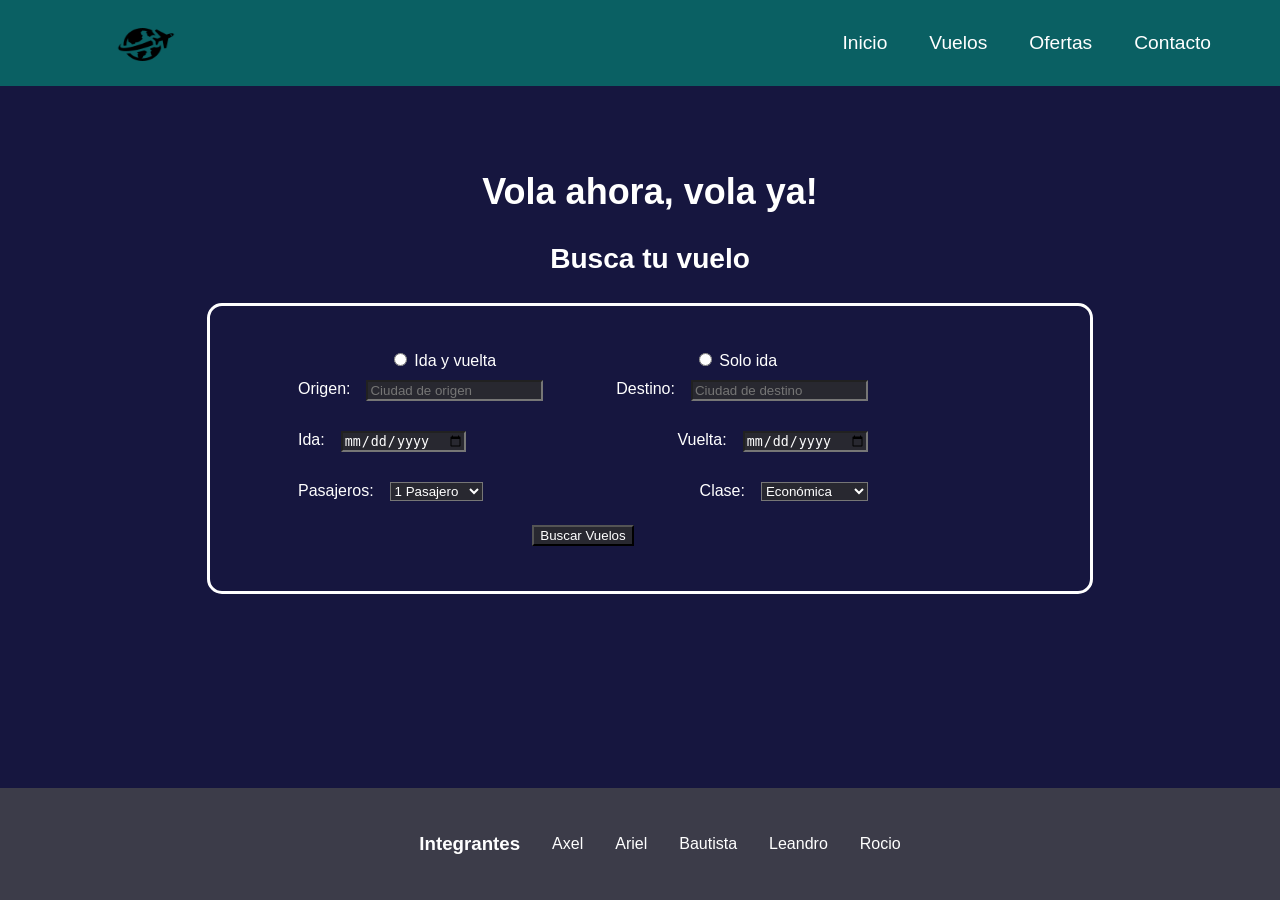
==== index.html @ 8f3ea354 "agregando navegacion al buscar vuelo" ====
<!DOCTYPE html>
<html lang="es">
<head>
    <meta charset="UTF-8">
    <meta name="viewport" content="width=device-width, initial-scale=1.0">
    <link rel="stylesheet" href="Styles/headerYFooter.css">
    <link rel="stylesheet" href="Styles/index.css">
    <title>PasajesAereos - Inicio</title>
</head>
<body>
    
    <header>
        <nav class="nav_header">
            <img class="img_header" src="Imagenes/fondo-transparente.png" alt="PasajesAereos Logo" width="100">
            <ul class="ul_header">
                <li class="li_header"><a href="./index.html">Inicio</a></li>
                <li class="li_header"><a href="./pages/vuelos.html">Vuelos</a></li>
                <li class="li_header"><a href="ofertas.html">Ofertas</a></li>
                <li class="li_header"><a href="./pages/contacto.html">Contacto</a></li>
            </ul>
        </nav>
    </header>
    <main>
        <section>
            <div class="titulo-principal">
                <h2>Vola ahora, vola ya!</h2>
                <h3>Busca tu vuelo</h3>
            </div>
            <div class="busqueda-vuelos">
                <form class="main-form" action="./pages/vuelos.html" method="post">
                    <div class="items-formulario">
                        <label><input type="radio" name="tipo" value="ida-vuelta"> Ida y vuelta</label>
                        <label><input type="radio" name="tipo" value="solo-ida"> Solo ida</label>
                    </div>
                    <div class="fila-formulario">
                        <div class="items-formulario">
                            <label for="origen">Origen:  </label>
                            <input type="text" id="origen" name="origen" placeholder="Ciudad de origen" required>
                        </div>
                        <div class="items-formulario">
                            <label for="destino">Destino:  </label>
                            <input type="text" id="destino" name="destino" placeholder="Ciudad de destino" required>
                        </div>
                    </div>

                    <div class="fila-formulario">
                            <div class="items-formulario">
                                <label for="fecha-ida">Ida:  </label>
                                <input type="date" id="fecha-ida" name="fecha-ida" required>
                            </div>
                            <div class="items-formulario">
                                <label for="fecha-vuelta">Vuelta:  </label>
                                <input type="date" id="fecha-vuelta" name="fecha-vuelta">
                            </div>
                    </div>

                    <div class="fila-formulario">
                        <div class="items-formulario">
                            <label for="pasajeros">Pasajeros:  </label>
                            <select id="pasajeros" name="pasajeros">
                                <option value="1">1 Pasajero</option>
                                <option value="2">2 Pasajeros</option>
                                <option value="3">3 Pasajeros</option>
                            </select>
                        </div>
                        <div class="items-formulario">
                            <label for="clase">Clase:  </label>
                            <select id="clase" name="clase">
                                <option value="economica">Económica</option>
                                <option value="ejecutiva">Ejecutiva</option>
                                <option value="primera">Primera Clase</option>
                            </select>
                        </div>
                    </div>
                        <div class="items-formulario">  
                            <button type="submit" class="btn-search">Buscar Vuelos</button>
                        </div>
                </form>
            </div>
        </section>
    </main>
    <footer>
        <ul class="ul_footer">
            <h3>Integrantes</h3>
            <li>Axel</li>
            <li>Ariel</li>
            <li>Bautista</li>
            <li>Leandro</li>
            <li>Rocio</li>
        </ul>
    </footer>
</body>
</html>
---- Styles/headerYFooter.css ----
*{
    color: white;
}
/* main */
body{
    margin: 0;
    margin-left: 20px;
    margin-top: 7.8rem;
    font-family: Arial, Helvetica, sans-serif;
    background-color: rgb(22, 22, 63);
}

header{
    position: fixed;
    top: 0;
    left: 0;
    width: 100%;
    background-color: rgb(10, 96, 99);
    text-align: center;
    padding: 1rem;
}

.nav_header{
    display: flex;
    align-items: center;
    justify-content: space-between;
}

.img_header{
    margin-left: 5rem;
    height: 3rem;
}

.ul_header{
    list-style: none;
    display: flex;
    gap: 2rem;
    margin-right: 5rem;
}

.li_header a{
    text-decoration: none;
    color: white;
    font-size: 1.2rem; 
    padding: 10px 5px;
    border-radius: 5px;
}
.li_header a:hover{
    background-color: rgb(72, 122, 122);
}

footer{
    position: fixed;
    bottom: 0;
    left: 0;
    width: 100%;
    text-align: center;
    background-color: rgb(60, 60, 73);
}

.ul_footer{
    display: flex;
    align-items: center;
    gap: 2rem;
    list-style: none;
    margin: 0;
    color: white;
    height: 7rem;
    justify-content: center;
}

p{
    margin-right: 2rem;
    font-size: 1rem;
}
---- Styles/index.css ----
button, option, input, select{
  background-color: rgb(40, 40, 48);
}


.fila-formulario{
    display: flex;
    justify-content: space-between;
    gap: 20px;
    margin-bottom: 20px;
}

.titulo-principal{
    font-size: 1.5rem;
    padding-top: 1rem;
    color: white;
    text-align: center;
}

.busqueda-vuelos{
    display: flex;
    gap: 1.5rem;
    padding: 40px;
    border-radius: 15px;
    margin: 20px auto;
    justify-content: space-between;
    max-width: 800px;
    border: 0.2rem solid white;
}

.items-formulario{
    color:white;
    display: flex;
    margin: 0.3rem;
    margin-left: 3rem;
    justify-content: space-around;
    gap: 1rem;         
}

.formulario{
  padding: 3rem;
  border: 0.2rem solid white;
  margin-left: 3rem;
  margin-right: 3rem;
  margin-top: 1rem;
  border-radius: 15px;
}

.linea-formulario{
  display: flex;
  align-items: center;
  margin-bottom: 1.5rem;
  width: 100%;
}

.linea-formulario label{
  width: 5rem;
  margin-right: 0.625rem;
  color: white;
}

.linea-formulario input:not(#mensaje){
  width: 15.625rem;
  padding: 0.4rem;
}

#mensaje{
  width: 25rem;
  height: 5rem;
  padding: 0.4rem;
}
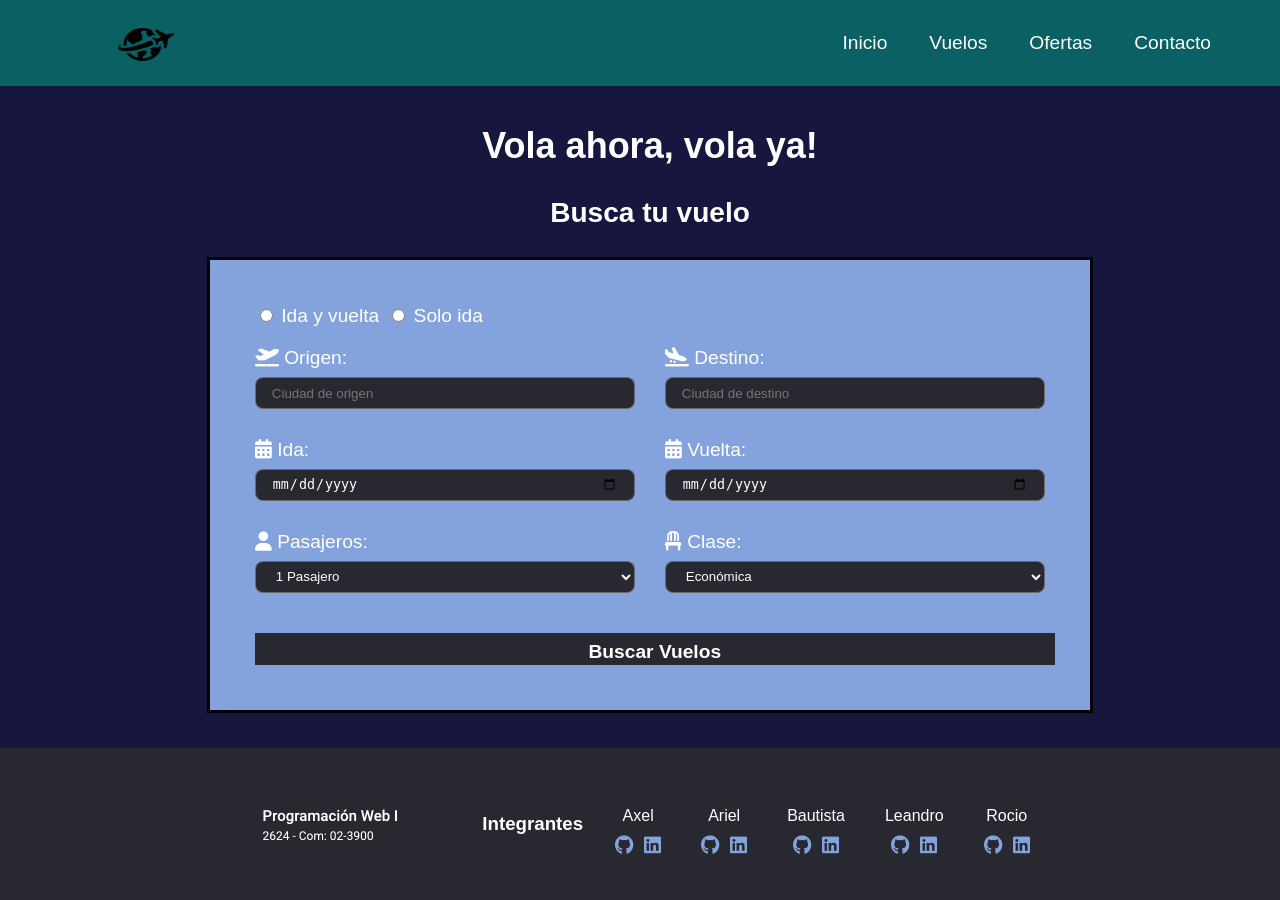
==== commit 1a7a2073: "Ajuste de diseño en formulario de contacto, buscador y footer con iconos" ====
--- a/index.html
+++ b/index.html
@@ -3,6 +3,7 @@
 <head>
     <meta charset="UTF-8">
     <meta name="viewport" content="width=device-width, initial-scale=1.0">
+    <link rel="stylesheet" href="https://cdnjs.cloudflare.com/ajax/libs/font-awesome/6.0.0/css/all.min.css">
     <link rel="stylesheet" href="Styles/headerYFooter.css">
     <link rel="stylesheet" href="Styles/index.css">
     <title>PasajesAereos - Inicio</title>
@@ -28,35 +29,35 @@
             </div>
             <div class="busqueda-vuelos">
                 <form class="main-form" action="./pages/vuelos.html" method="post">
-                    <div class="items-formulario">
+                    <div class="items-formulario" style="flex-direction: row; margin-bottom: 1rem;">
                         <label><input type="radio" name="tipo" value="ida-vuelta"> Ida y vuelta</label>
                         <label><input type="radio" name="tipo" value="solo-ida"> Solo ida</label>
                     </div>
                     <div class="fila-formulario">
                         <div class="items-formulario">
-                            <label for="origen">Origen:  </label>
+                            <label for="origen"><i class="fa-solid fa-plane-departure"></i>  Origen:  </label>
                             <input type="text" id="origen" name="origen" placeholder="Ciudad de origen" required>
                         </div>
                         <div class="items-formulario">
-                            <label for="destino">Destino:  </label>
+                            <label for="destino"><i class="fa-solid fa-plane-arrival"></i>    Destino:  </label>
                             <input type="text" id="destino" name="destino" placeholder="Ciudad de destino" required>
                         </div>
                     </div>
 
                     <div class="fila-formulario">
                             <div class="items-formulario">
-                                <label for="fecha-ida">Ida:  </label>
+                                <label for="fecha-ida"><i class="fa-solid fa-calendar-days"></i>  Ida:  </label>
                                 <input type="date" id="fecha-ida" name="fecha-ida" required>
                             </div>
                             <div class="items-formulario">
-                                <label for="fecha-vuelta">Vuelta:  </label>
+                                <label for="fecha-vuelta"><i class="fa-solid fa-calendar-days"></i>  Vuelta:  </label>
                                 <input type="date" id="fecha-vuelta" name="fecha-vuelta">
                             </div>
                     </div>
 
                     <div class="fila-formulario">
                         <div class="items-formulario">
-                            <label for="pasajeros">Pasajeros:  </label>
+                            <label for="pasajeros"> <i class="fa-solid fa-user"></i> Pasajeros:  </label>
                             <select id="pasajeros" name="pasajeros">
                                 <option value="1">1 Pasajero</option>
                                 <option value="2">2 Pasajeros</option>
@@ -64,7 +65,7 @@
                             </select>
                         </div>
                         <div class="items-formulario">
-                            <label for="clase">Clase:  </label>
+                            <label for="clase"> <i class="fa-solid fa-chair"></i> Clase:  </label>
                             <select id="clase" name="clase">
                                 <option value="economica">Económica</option>
                                 <option value="ejecutiva">Ejecutiva</option>
@@ -79,15 +80,48 @@
             </div>
         </section>
     </main>
-    <footer>
-        <ul class="ul_footer">
-            <h3>Integrantes</h3>
-            <li>Axel</li>
-            <li>Ariel</li>
-            <li>Bautista</li>
-            <li>Leandro</li>
-            <li>Rocio</li>
-        </ul>
-    </footer>
+<footer>
+    <ul class="ul_footer">
+        <img class="img-footer" src="Imagenes/loguitoPW1.png" alt="Logo PW1">
+        <h3>Integrantes</h3>
+        <div class="contenedor-items-footer">
+            <li>
+                <span>Axel</span>
+                <div class="iconos-redes">
+                    <a href="#"><i class="fa-brands fa-github"></i></a>
+                    <a href="#"><i class="fa-brands fa-linkedin"></i></a>
+                </div>
+            </li>
+            <li>
+                <span>Ariel</span>
+                <div class="iconos-redes">
+                    <a href="#"><i class="fa-brands fa-github"></i></a>
+                    <a href="#"><i class="fa-brands fa-linkedin"></i></a>
+                </div>
+            </li>
+            <li>
+                <span>Bautista</span>
+                <div class="iconos-redes">
+                    <a href="#"><i class="fa-brands fa-github"></i></a>
+                    <a href="#"><i class="fa-brands fa-linkedin"></i></a>
+                </div>
+            </li>
+            <li>
+                <span>Leandro</span>
+                <div class="iconos-redes">
+                    <a href="#"><i class="fa-brands fa-github"></i></a>
+                    <a href="#"><i class="fa-brands fa-linkedin"></i></a>
+                </div>
+            </li>
+            <li>
+                <span>Rocio</span>
+                <div class="iconos-redes">
+                    <a href="https://github.com/Roci-B" target="_blank"><i class="fa-brands fa-github"></i></a>
+                    <a href="https://www.linkedin.com/in/rociobossio/" target="_blank"><i class="fa-brands fa-linkedin"></i></a>
+                </div>
+            </li>
+        </div>
+    </ul>
+</footer>
 </body>
 </html>
--- a/Styles/index.css
+++ b/Styles/index.css
@@ -6,44 +6,66 @@
 .fila-formulario{
     display: flex;
     justify-content: space-between;
-    gap: 20px;
-    margin-bottom: 20px;
+    gap: 1.25rem;
+    margin-bottom: 1.25rem;
 }
 
 .titulo-principal{
     font-size: 1.5rem;
-    padding-top: 1rem;
     color: white;
     text-align: center;
 }
 
 .busqueda-vuelos{
-    display: flex;
-    gap: 1.5rem;
-    padding: 40px;
-    border-radius: 15px;
-    margin: 20px auto;
-    justify-content: space-between;
-    max-width: 800px;
-    border: 0.2rem solid white;
+    padding: 2.5rem;
+    margin: 1.25rem auto;
+    background-color:  rgb(132, 163, 221);
+    border: solid;
+    border-color: black;
+    width: 50rem;
+    flex-direction: column; 
+}
+
+.main-form{
+    flex-direction: column;
+    align-items: center;
 }
 
 .items-formulario{
     color:white;
     display: flex;
+    margin-left: 3rem;
+    justify-content: flex-start;   
+    flex-direction: column;
     margin: 0.3rem;
-    margin-left: 3rem;
-    justify-content: space-around;
-    gap: 1rem;         
+    gap: 0.5rem;
+    width: 100%; 
+}
+
+.items-formulario button{
+    background-color: rgb(40, 40, 48);
+    color: white;
+    border: none;
+    padding: 0.5rem 1rem;
+    cursor: pointer;
+    border-radius: 0.3125 rem;    
+    font-size: large;
+    width: 100%; 
+    height: 2rem; 
+    margin-top: 1rem;
+    font-size: 1.2rem;
+    font-weight: bold;
 }
 
 .formulario{
-  padding: 3rem;
-  border: 0.2rem solid white;
-  margin-left: 3rem;
-  margin-right: 3rem;
-  margin-top: 1rem;
-  border-radius: 15px;
+  padding: 2.5rem;
+  margin: 1.25rem auto;
+  background-color:  rgb(132, 163, 221);
+  border: solid;
+  border-color: black;
+  width: 50rem;
+  display: flex;
+  flex-direction: column;
 }
 
 .linea-formulario{
@@ -51,21 +73,128 @@
   align-items: center;
   margin-bottom: 1.5rem;
   width: 100%;
+  margin-left: 100px;
 }
 
 .linea-formulario label{
   width: 5rem;
   margin-right: 0.625rem;
   color: white;
-}
-
-.linea-formulario input:not(#mensaje){
-  width: 15.625rem;
-  padding: 0.4rem;
+  font-size: large;
 }
 
 #mensaje{
   width: 25rem;
   height: 5rem;
   padding: 0.4rem;
+}
+
+.items-formulario label{
+  font-size: larger;
+}
+
+input[type="text"], 
+input[type="date"], 
+select {
+    height: 2rem;
+    padding: 0 1rem;
+    border-radius: 0.5rem;
+    border: 0.0625rem solid rgba(255, 255, 255, 0.3);
+    width: 100%; 
+    box-sizing: border-box; 
+}
+
+
+.ul_footer {
+    list-style: none;
+    text-align: center;
+    color: white;
+    padding: 1.25rem;
+    background-color: rgb(40, 40, 48); 
+    }
+
+
+.contenedor-items-footer {
+    display: flex;
+    justify-content: center;
+    gap: 2.5rem; 
+    margin-top: 0.9375rem;
+    flex-wrap: wrap;
+}
+
+.ul_footer li {
+    display: flex;
+    flex-direction: column;
+    align-items: center;
+    gap: 0.625rem; 
+}
+
+.iconos-redes {
+    display: flex;
+    gap: 0.625rem;
+}
+
+.iconos-redes i {
+    color: rgb(132, 163, 221); 
+    font-size: 1.2rem;
+    cursor: pointer;
+}
+
+.iconos-redes i:hover {
+    color: white; 
+}
+
+.img-footer {
+    width: 12.5rem;
+    height: auto;
+    margin-top: 0.625rem;
+}
+
+.formulario-contacto input[type="text"], 
+.formulario-contacto input[type="email"], 
+.formulario-contacto input[type="tel"], 
+.formulario-contacto textarea {
+    width: 25rem;
+    background-color: rgb(40, 40, 48); 
+    color: white;
+    border-radius: 10px;
+    padding: 0.8rem;
+    border: 1px solid rgba(255, 255, 255, 0.2);
+    box-sizing: border-box; 
+}
+
+textarea {
+    height: 8rem; 
+    resize: none;
+}
+
+.formulario-contacto input[type="text"], 
+.formulario-contacto input[type="email"], 
+.formulario-contacto input[type="tel"] {
+    height: 1rem;             /* Altura normal de un renglón */
+}
+
+.botones-formulario {
+    display: flex;
+    justify-content: center;
+    gap: 20px;
+    margin-top: 20px;
+    width: 100%; 
+}
+
+.botones-formulario button {
+    cursor: pointer;
+    padding: 10px 30px;
+    font-weight: bold;
+    width: 10rem; /* <-- Esto hace que ambos midan lo mismo */
+    background-color: rgb(40, 40, 48);
+    color: white;
+    border: 1px solid rgba(255, 255, 255, 0.5);
+    border-radius: 8px;
+    transition: background 0.3s;
+}
+
+.botones-formulario button:hover {
+    background-color: rgb(132, 163, 221); /* El color azulado de tu diseño */
+    color: black;
 }
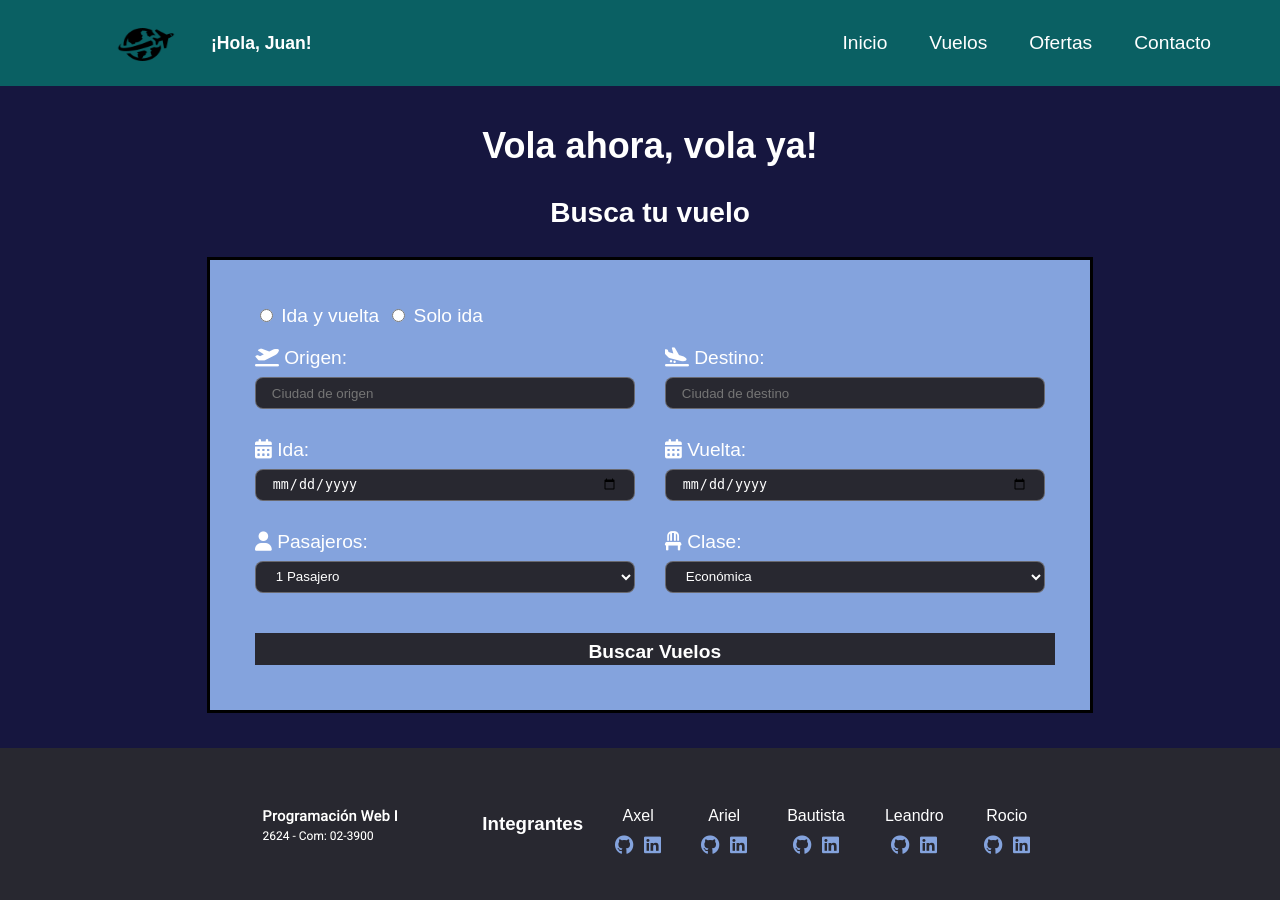
==== commit 40aa927d: "Agrego pagina de perfil, link en el header, links en el footer" ====
--- a/index.html
+++ b/index.html
@@ -12,7 +12,10 @@
     
     <header>
         <nav class="nav_header">
-            <img class="img_header" src="Imagenes/fondo-transparente.png" alt="PasajesAereos Logo" width="100">
+            <div class="logo-perfil-container">
+                <img class="img_header" src="Imagenes/fondo-transparente.png" alt="PasajesAereos Logo" width="100">
+                <a href="pages/perfil.html" class="link-perfil">¡Hola, Juan!</a>
+            </div>
             <ul class="ul_header">
                 <li class="li_header"><a href="./index.html">Inicio</a></li>
                 <li class="li_header"><a href="./pages/vuelos.html">Vuelos</a></li>
@@ -85,36 +88,31 @@
         <img class="img-footer" src="Imagenes/loguitoPW1.png" alt="Logo PW1">
         <h3>Integrantes</h3>
         <div class="contenedor-items-footer">
-            <li>
-                <span>Axel</span>
+            <li>Axel
+                <div class="iconos-redes">
+                    <a href="https://github.com/AxelSanchez1606" target="_blank"><i class="fa-brands fa-github"></i></a>
+                    <a href="#"><i class="fa-brands fa-linkedin"></i></a>
+                </div>
+            </li>
+            <li>Ariel
                 <div class="iconos-redes">
                     <a href="#"><i class="fa-brands fa-github"></i></a>
                     <a href="#"><i class="fa-brands fa-linkedin"></i></a>
                 </div>
             </li>
-            <li>
-                <span>Ariel</span>
+            <li>Bautista
                 <div class="iconos-redes">
-                    <a href="#"><i class="fa-brands fa-github"></i></a>
-                    <a href="#"><i class="fa-brands fa-linkedin"></i></a>
+                    <a href="https://github.com/bautisoto" target="_blank"><i class="fa-brands fa-github"></i></a>
+                    <a href="https://www.linkedin.com/in/bautista-soto-a0a799406/" target="_blank"><i class="fa-brands fa-linkedin"></i></a>
                 </div>
             </li>
-            <li>
-                <span>Bautista</span>
+            <li>Leandro
                 <div class="iconos-redes">
-                    <a href="#"><i class="fa-brands fa-github"></i></a>
-                    <a href="#"><i class="fa-brands fa-linkedin"></i></a>
+                    <a href="https://github.com/Leandrukoo" target="_blank"><i class="fa-brands fa-github"></i></a>
+                    <a href="https://www.linkedin.com/in/leancastro/?locale=es" target="_blank"><i class="fa-brands fa-linkedin"></i></a>
                 </div>
             </li>
-            <li>
-                <span>Leandro</span>
-                <div class="iconos-redes">
-                    <a href="#"><i class="fa-brands fa-github"></i></a>
-                    <a href="#"><i class="fa-brands fa-linkedin"></i></a>
-                </div>
-            </li>
-            <li>
-                <span>Rocio</span>
+            <li>Rocio
                 <div class="iconos-redes">
                     <a href="https://github.com/Roci-B" target="_blank"><i class="fa-brands fa-github"></i></a>
                     <a href="https://www.linkedin.com/in/rociobossio/" target="_blank"><i class="fa-brands fa-linkedin"></i></a>
--- a/Styles/index.css
+++ b/Styles/index.css
@@ -73,7 +73,7 @@
   align-items: center;
   margin-bottom: 1.5rem;
   width: 100%;
-  margin-left: 100px;
+  margin-left: 6.25rem;
 }
 
 .linea-formulario label{
@@ -157,9 +157,9 @@
     width: 25rem;
     background-color: rgb(40, 40, 48); 
     color: white;
-    border-radius: 10px;
+    border-radius: 0.625rem;
     padding: 0.8rem;
-    border: 1px solid rgba(255, 255, 255, 0.2);
+    border: 0.0625rem solid rgba(255, 255, 255, 0.2);
     box-sizing: border-box; 
 }
 
@@ -171,30 +171,43 @@
 .formulario-contacto input[type="text"], 
 .formulario-contacto input[type="email"], 
 .formulario-contacto input[type="tel"] {
-    height: 1rem;             /* Altura normal de un renglón */
+    height: 1rem;             
 }
 
 .botones-formulario {
     display: flex;
     justify-content: center;
-    gap: 20px;
-    margin-top: 20px;
+    gap: 1.25rem;
+    margin-top: 1.25rem;
     width: 100%; 
 }
 
 .botones-formulario button {
     cursor: pointer;
-    padding: 10px 30px;
+    padding: 0.625rem 1.875rem;
     font-weight: bold;
-    width: 10rem; /* <-- Esto hace que ambos midan lo mismo */
+    width: 10rem;
     background-color: rgb(40, 40, 48);
     color: white;
-    border: 1px solid rgba(255, 255, 255, 0.5);
-    border-radius: 8px;
-    transition: background 0.3s;
+    border: 0.0625rem solid rgba(255, 255, 255, 0.5);
+    border-radius: 0.5rem;
+    transition: background-color 0.3s;
 }
 
 .botones-formulario button:hover {
-    background-color: rgb(132, 163, 221); /* El color azulado de tu diseño */
+    background-color: rgb(132, 163, 221);
     color: black;
+}
+
+.logo-perfil-container {
+    display: flex;
+    align-items: center; 
+    gap: 0.9375rem;          
+}
+
+.link-perfil {
+    text-decoration: none;
+    color: white;
+    font-weight: bold;
+    font-size: 1.1rem;
 }
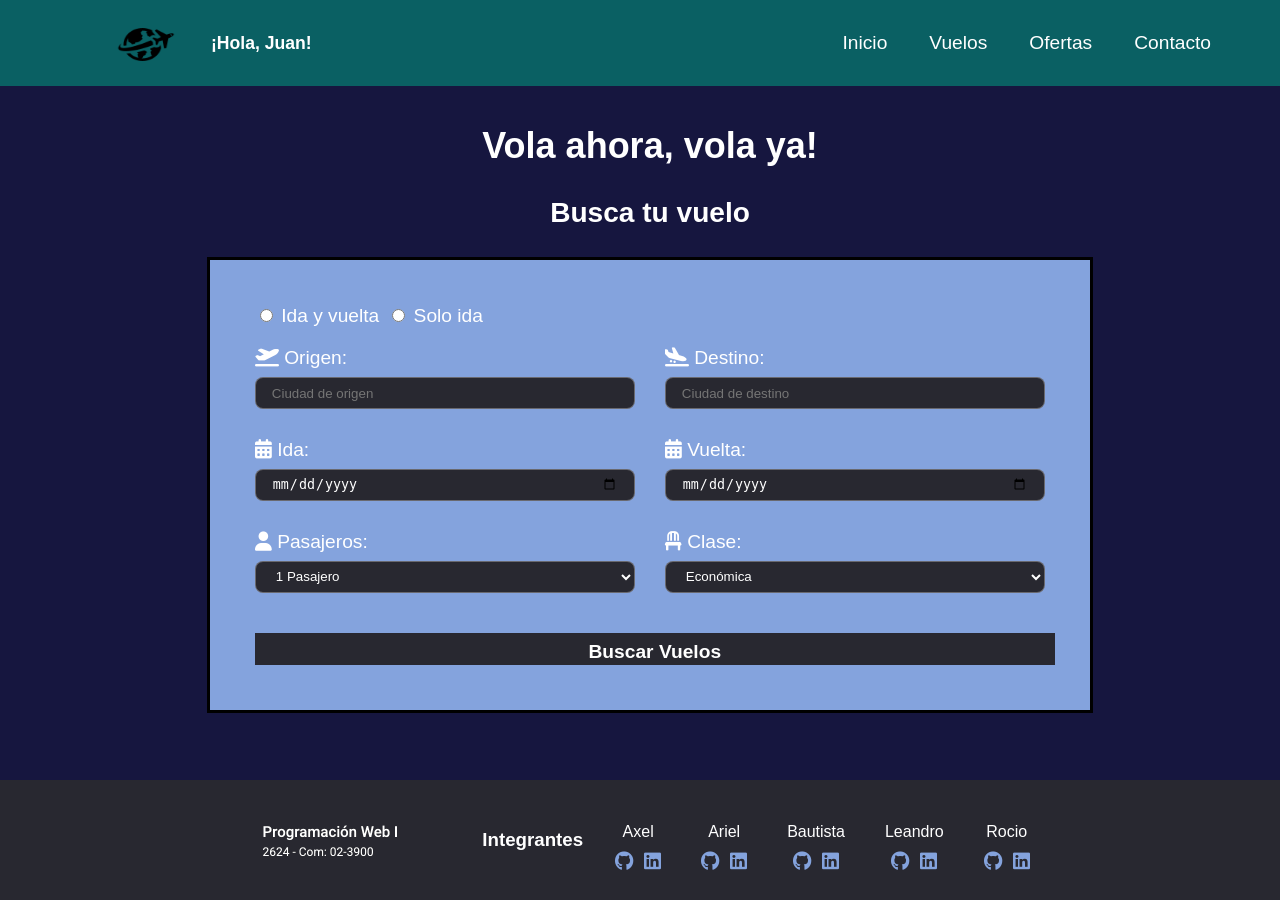
==== commit ad6d300d: "Se agrega el apartado OFERTAS" ====
--- a/index.html
+++ b/index.html
@@ -19,7 +19,7 @@
             <ul class="ul_header">
                 <li class="li_header"><a href="./index.html">Inicio</a></li>
                 <li class="li_header"><a href="./pages/vuelos.html">Vuelos</a></li>
-                <li class="li_header"><a href="ofertas.html">Ofertas</a></li>
+                <li class="li_header"><a href="./pages/ofertas.html">Ofertas</a></li>
                 <li class="li_header"><a href="./pages/contacto.html">Contacto</a></li>
             </ul>
         </nav>
--- a/Styles/headerYFooter.css
+++ b/Styles/headerYFooter.css
@@ -8,6 +8,7 @@
     margin-top: 7.8rem;
     font-family: Arial, Helvetica, sans-serif;
     background-color: rgb(22, 22, 63);
+    padding-bottom: 6rem;
 }
 
 header{
@@ -65,7 +66,7 @@
     list-style: none;
     margin: 0;
     color: white;
-    height: 7rem;
+    height: 5rem;
     justify-content: center;
 }
 
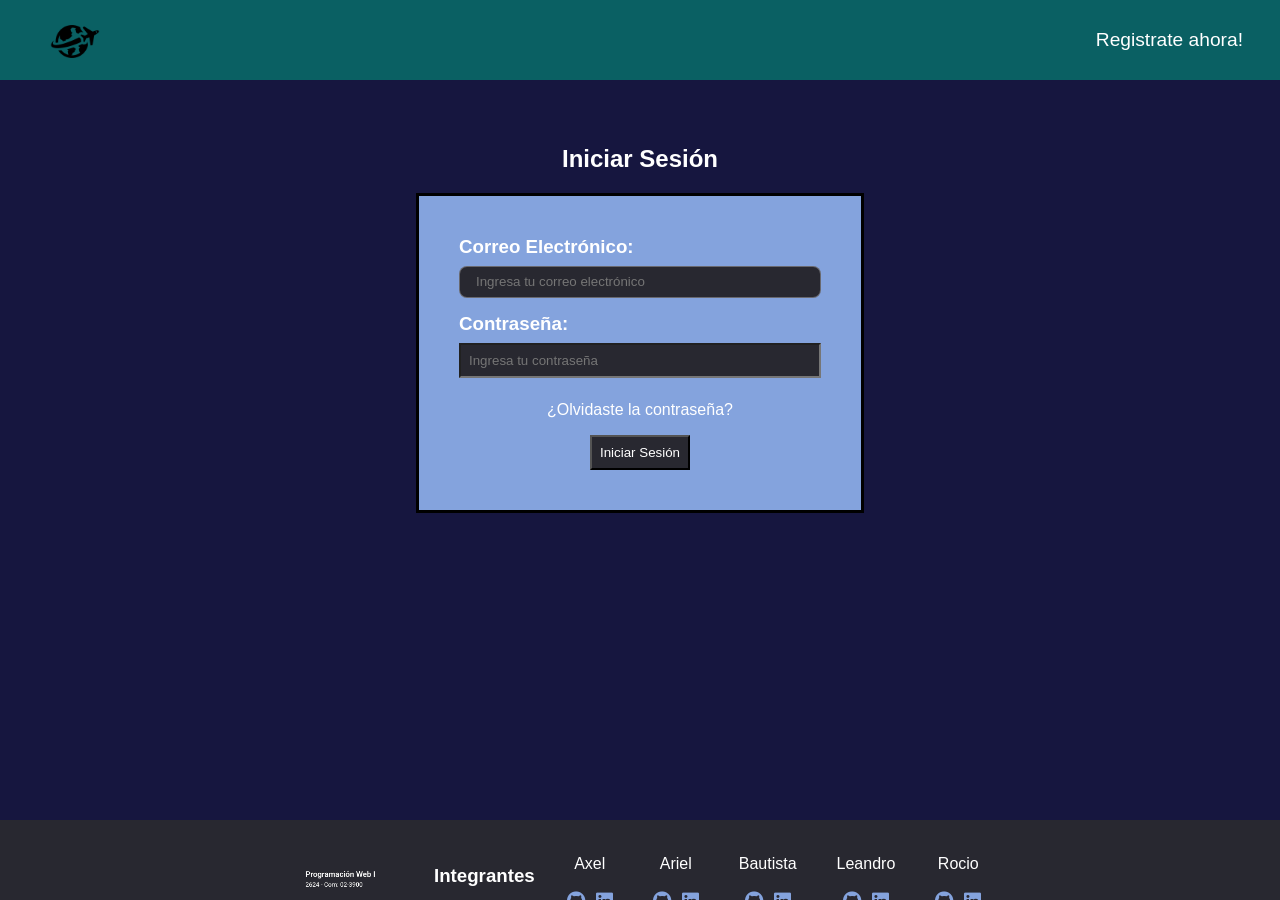
==== commit f81d87a8: "Merge d57bc955dcc694b39568d9ecfb23776b46e633c8 into 7a4df390169d940c20778a957889e2772dae1f61" ====
--- a/index.html
+++ b/index.html
@@ -1,125 +1,87 @@
 <!DOCTYPE html>
-<html lang="es">
+<html lang="en">
 <head>
     <meta charset="UTF-8">
     <meta name="viewport" content="width=device-width, initial-scale=1.0">
     <link rel="stylesheet" href="https://cdnjs.cloudflare.com/ajax/libs/font-awesome/6.0.0/css/all.min.css">
     <link rel="stylesheet" href="Styles/headerYFooter.css">
+    <link rel="stylesheet" href="Styles/inicio.css">
     <link rel="stylesheet" href="Styles/index.css">
-    <title>PasajesAereos - Inicio</title>
+    <title>Iniciar Sesión</title>
 </head>
 <body>
-    
     <header>
         <nav class="nav_header">
             <div class="logo-perfil-container">
                 <img class="img_header" src="Imagenes/fondo-transparente.png" alt="PasajesAereos Logo" width="100">
-                <a href="pages/perfil.html" class="link-perfil">¡Hola, Juan!</a>
             </div>
             <ul class="ul_header">
-                <li class="li_header"><a href="./index.html">Inicio</a></li>
-                <li class="li_header"><a href="./pages/vuelos.html">Vuelos</a></li>
-                <li class="li_header"><a href="./pages/ofertas.html">Ofertas</a></li>
-                <li class="li_header"><a href="./pages/contacto.html">Contacto</a></li>
+                <li class="li_header"><a href="pages/registrarse.html">Registrate ahora!</a></li>
             </ul>
         </nav>
     </header>
     <main>
-        <section>
-            <div class="titulo-principal">
-                <h2>Vola ahora, vola ya!</h2>
-                <h3>Busca tu vuelo</h3>
-            </div>
-            <div class="busqueda-vuelos">
-                <form class="main-form" action="./pages/vuelos.html" method="post">
-                    <div class="items-formulario" style="flex-direction: row; margin-bottom: 1rem;">
-                        <label><input type="radio" name="tipo" value="ida-vuelta"> Ida y vuelta</label>
-                        <label><input type="radio" name="tipo" value="solo-ida"> Solo ida</label>
-                    </div>
-                    <div class="fila-formulario">
-                        <div class="items-formulario">
-                            <label for="origen"><i class="fa-solid fa-plane-departure"></i>  Origen:  </label>
-                            <input type="text" id="origen" name="origen" placeholder="Ciudad de origen" required>
-                        </div>
-                        <div class="items-formulario">
-                            <label for="destino"><i class="fa-solid fa-plane-arrival"></i>    Destino:  </label>
-                            <input type="text" id="destino" name="destino" placeholder="Ciudad de destino" required>
-                        </div>
-                    </div>
-
-                    <div class="fila-formulario">
-                            <div class="items-formulario">
-                                <label for="fecha-ida"><i class="fa-solid fa-calendar-days"></i>  Ida:  </label>
-                                <input type="date" id="fecha-ida" name="fecha-ida" required>
-                            </div>
-                            <div class="items-formulario">
-                                <label for="fecha-vuelta"><i class="fa-solid fa-calendar-days"></i>  Vuelta:  </label>
-                                <input type="date" id="fecha-vuelta" name="fecha-vuelta">
-                            </div>
-                    </div>
-
-                    <div class="fila-formulario">
-                        <div class="items-formulario">
-                            <label for="pasajeros"> <i class="fa-solid fa-user"></i> Pasajeros:  </label>
-                            <select id="pasajeros" name="pasajeros">
-                                <option value="1">1 Pasajero</option>
-                                <option value="2">2 Pasajeros</option>
-                                <option value="3">3 Pasajeros</option>
-                            </select>
-                        </div>
-                        <div class="items-formulario">
-                            <label for="clase"> <i class="fa-solid fa-chair"></i> Clase:  </label>
-                            <select id="clase" name="clase">
-                                <option value="economica">Económica</option>
-                                <option value="ejecutiva">Ejecutiva</option>
-                                <option value="primera">Primera Clase</option>
-                            </select>
-                        </div>
-                    </div>
-                        <div class="items-formulario">  
-                            <button type="submit" class="btn-search">Buscar Vuelos</button>
-                        </div>
-                </form>
-            </div>
+        <section class="seccion-iniciar-sesion">    
+            <h1>Iniciar Sesión</h1>
+            <form class="form-iniciar-sesion" action="pages/inicio.html">
+                <div class="campo-formulario">
+                    <label for="email"><h3>Correo Electrónico:</h3></label>
+                    <input type="email" id="email" name="email" placeholder="Ingresa tu correo electrónico" required>
+                </div>
+                <div class="campo-formulario">
+                    <label for="password"><h3>Contraseña:</h3></label>
+                    <input type="password" id="password" name="password" placeholder="Ingresa tu contraseña" required>
+                </div>
+                <a href="pages/recuperar-contra.html">¿Olvidaste la contraseña?</a>
+                <button type="submit" class="btn-iniciar-sesion">Iniciar Sesión</button>
+            </form>
         </section>
     </main>
-<footer>
-    <ul class="ul_footer">
-        <img class="img-footer" src="Imagenes/loguitoPW1.png" alt="Logo PW1">
-        <h3>Integrantes</h3>
-        <div class="contenedor-items-footer">
-            <li>Axel
-                <div class="iconos-redes">
-                    <a href="https://github.com/AxelSanchez1606" target="_blank"><i class="fa-brands fa-github"></i></a>
-                    <a href="#"><i class="fa-brands fa-linkedin"></i></a>
-                </div>
-            </li>
-            <li>Ariel
-                <div class="iconos-redes">
-                    <a href="#"><i class="fa-brands fa-github"></i></a>
-                    <a href="#"><i class="fa-brands fa-linkedin"></i></a>
-                </div>
-            </li>
-            <li>Bautista
-                <div class="iconos-redes">
-                    <a href="https://github.com/bautisoto" target="_blank"><i class="fa-brands fa-github"></i></a>
-                    <a href="https://www.linkedin.com/in/bautista-soto-a0a799406/" target="_blank"><i class="fa-brands fa-linkedin"></i></a>
-                </div>
-            </li>
-            <li>Leandro
-                <div class="iconos-redes">
-                    <a href="https://github.com/Leandrukoo" target="_blank"><i class="fa-brands fa-github"></i></a>
-                    <a href="https://www.linkedin.com/in/leancastro/?locale=es" target="_blank"><i class="fa-brands fa-linkedin"></i></a>
-                </div>
-            </li>
-            <li>Rocio
-                <div class="iconos-redes">
-                    <a href="https://github.com/Roci-B" target="_blank"><i class="fa-brands fa-github"></i></a>
-                    <a href="https://www.linkedin.com/in/rociobossio/" target="_blank"><i class="fa-brands fa-linkedin"></i></a>
-                </div>
-            </li>
-        </div>
-    </ul>
-</footer>
+    <footer>
+        <ul class="ul_footer">
+            <img class="img-footer" src="Imagenes/loguitoPW1.png" alt="Logo PW1">
+            <h3>Integrantes</h3>
+            <div class="contenedor-items-footer">
+                <li>Axel
+                    <div class="iconos-redes">
+                        <a href="https://github.com/AxelSanchez1606" target="_blank"><i
+                                class="fa-brands fa-github"></i></a>
+                        <a href="https://www.linkedin.com/" target="_blank"><i class="fa-brands fa-linkedin"></i></a>
+                    </div>
+                </li>
+                <li>Ariel
+                    <div class="iconos-redes">
+                        <a href="https://github.com/Ariel-peralta-A" target="_blank"><i class="fa-brands fa-github"></i></a>
+                        <a href="https://www.linkedin.com/in/ariel-peralta-3a089734a/" target="_blank"><i class="fa-brands fa-linkedin"></i></a>
+                    </div>
+                </li>
+                <li>Bautista
+                    <div class="iconos-redes">
+                        <a href="https://github.com/bautisoto" target="_blank"><i class="fa-brands fa-github"></i></a>
+                        <a href="https://www.linkedin.com/in/bautista-soto-a0a799406/" target="_blank"><i
+                                class="fa-brands fa-linkedin"></i></a>
+                    </div>
+                </li>
+                <li>Leandro
+                    <div class="iconos-redes">
+                        <a href="https://github.com/Leandrukoo" target="_blank"><i class="fa-brands fa-github"></i></a>
+                        <a href="https://www.linkedin.com/in/leancastro/?locale=es" target="_blank"><i
+                                class="fa-brands fa-linkedin"></i></a>
+                    </div>
+                </li>
+                <li>Rocio
+                    <div class="iconos-redes">
+                        <a href="https://github.com/Roci-B" target="_blank"><i class="fa-brands fa-github"></i></a>
+                        <a href="https://www.linkedin.com/in/rociobossio/" target="_blank"><i
+                                class="fa-brands fa-linkedin"></i></a>
+                    </div>
+                </li>
+            </div>
+        </ul>
+    </footer>
+
+<script src="scripts/utils.js"></script>
+<script src="scripts/main.js"></script>
+<script src="scripts/index.js"></script>
 </body>
 </html>
--- a/Styles/headerYFooter.css
+++ b/Styles/headerYFooter.css
@@ -1,17 +1,20 @@
-*{
-    color: white;
-}
+* {
+    color: white;
+    box-sizing: border-box;
+}
+
 /* main */
-body{
+body {
     margin: 0;
-    margin-left: 20px;
     margin-top: 7.8rem;
+    margin-left: 1rem;
+    margin-right: 1rem;
     font-family: Arial, Helvetica, sans-serif;
     background-color: rgb(22, 22, 63);
-    padding-bottom: 6rem;
-}
-
-header{
+    padding-bottom: 7rem;
+}
+
+header {
     position: fixed;
     top: 0;
     left: 0;
@@ -19,47 +22,70 @@
     background-color: rgb(10, 96, 99);
     text-align: center;
     padding: 1rem;
-}
-
-.nav_header{
+    z-index: 1000;
+}
+
+.nav_header {
     display: flex;
     align-items: center;
     justify-content: space-between;
-}
-
-.img_header{
-    margin-left: 5rem;
+    max-width: 100%;
+    padding: 0 1rem;
+}
+
+.logo-perfil-container {
+    display: flex;
+    align-items: center;
+    gap: 1rem;
+}
+
+.img_header {
     height: 3rem;
-}
-
-.ul_header{
+    width: auto;
+}
+
+.link-perfil {
+    text-decoration: none;
+    color: white;
+    font-size: 1rem;
+}
+
+.ul_header {
     list-style: none;
     display: flex;
     gap: 2rem;
-    margin-right: 5rem;
-}
-
-.li_header a{
+    margin: 0;
+    padding: 0;
+}
+
+.li_header a {
     text-decoration: none;
     color: white;
-    font-size: 1.2rem; 
+    font-size: 1.2rem;
     padding: 10px 5px;
     border-radius: 5px;
-}
-.li_header a:hover{
+    transition: 0.3s;
+}
+
+.nav_header .logo-perfil-container a:hover {
+    background-color: rgb(22, 22, 63);
+}
+
+.li_header a:hover {
     background-color: rgb(72, 122, 122);
 }
 
-footer{
+footer {
     position: fixed;
     bottom: 0;
     left: 0;
     width: 100%;
     text-align: center;
     background-color: rgb(60, 60, 73);
-}
-
-.ul_footer{
+    z-index: 999;
+}
+
+.ul_footer {
     display: flex;
     align-items: center;
     gap: 2rem;
@@ -68,9 +94,116 @@
     color: white;
     height: 5rem;
     justify-content: center;
-}
-
-p{
+    padding: 0 1rem;
+    flex-wrap: wrap;
+}
+
+.img-footer {
+    height: 3rem;
+    width: auto;
+}
+
+.contenedor-items-footer {
+    display: flex;
+    gap: 2rem;
+    list-style: none;
+}
+
+.iconos-redes {
+    display: flex;
+    gap: 0.5rem;
+}
+
+p {
     margin-right: 2rem;
     font-size: 1rem;
+}
+
+/* ============================================
+   RESPONSIVE - TABLETS
+   ============================================ */
+@media (max-width: 1024px) {
+    body {
+        margin-left: 0.5rem;
+        margin-right: 0.5rem;
+    }
+
+    .nav_header {
+        padding: 0 0.5rem;
+    }
+
+    .ul_header {
+        gap: 1rem;
+    }
+
+    .li_header a {
+        font-size: 1rem;
+    }
+}
+
+/* ============================================
+   RESPONSIVE - MÓVIL
+   ============================================ */
+@media (max-width: 768px) {
+    body {
+        margin-top: 6rem;
+        margin-left: 0;
+        margin-right: 0;
+    }
+
+    header {
+        padding: 0.5rem;
+    }
+
+    .nav_header {
+        padding: 0;
+    }
+
+    .logo-perfil-container {
+        gap: 0.5rem;
+    }
+
+    .img_header {
+        height: 2rem;
+    }
+
+    .link-perfil {
+        font-size: 0.9rem;
+    }
+
+    .ul_footer {
+        height: auto;
+        gap: 1rem;
+        padding: 1rem 0.5rem;
+    }
+
+    .contenedor-items-footer {
+        gap: 1rem;
+        width: 100%;
+    }
+
+    p {
+        margin-right: 0;
+        font-size: 0.9rem;
+    }
+}
+
+@media (max-width: 480px) {
+    .img_header {
+        height: 1.5rem;
+    }
+
+    .li_header a {
+        font-size: 0.9rem;
+        padding: 5px 3px;
+    }
+
+    .ul_footer {
+        height: auto;
+        gap: 0.5rem;
+    }
+
+    .img-footer {
+        height: 2rem;
+    }
 }
--- a/Styles/index.css
+++ b/Styles/index.css
@@ -1,123 +1,219 @@
-button, option, input, select{
-  background-color: rgb(40, 40, 48);
-}
-
-
-.fila-formulario{
+main {
+    margin-top: 2rem;
+    margin-bottom: 2rem;
+}
+
+.seccion-iniciar-sesion{
+    display: flex;
+    justify-content: center;
+    flex-direction: column;
+    align-items: center;
+    width: 100%;
+}
+
+.form-iniciar-sesion{
+    display: flex;
+    flex-direction: column;
+    align-items: center;
+    justify-content: center;
+    background-color: rgb(132, 163, 221);
+    padding: 2.5rem;
+    border: solid;
+    border-color: black;
+    width: min(90vw, 28rem);
+}
+
+.campo-formulario{
+    margin-bottom: 15px;
+    width: 100%;
+    display: flex;
+    justify-content: center;
+    flex-direction: column;
+}
+
+label {
+    display: block;
+    color: white; 
+}
+
+h3{
+    margin: 0;
+}
+
+button,
+option,
+input,
+select {
+    background-color: rgb(40, 40, 48);
+    margin-top: 0.5rem;
+    padding: 0.5rem;
+}
+
+button{
+    margin-top: 1rem;
+}
+
+a {
+    color: white;
+    margin-top: 0.5rem;
+    text-decoration: none;
+}
+
+.fila-formulario {
     display: flex;
     justify-content: space-between;
     gap: 1.25rem;
     margin-bottom: 1.25rem;
-}
-
-.titulo-principal{
+    flex-wrap: wrap;
+}
+
+.titulo-principal {
     font-size: 1.5rem;
     color: white;
     text-align: center;
 }
 
-.busqueda-vuelos{
+.titulo-principal h2 {
+    margin: 1rem 0 0.5rem 0;
+    font-size: 2rem;
+}
+
+.titulo-principal h3 {
+    margin: 0.5rem 0 1rem 0;
+    font-size: 1.2rem;
+}
+
+.busqueda-vuelos {
     padding: 2.5rem;
     margin: 1.25rem auto;
-    background-color:  rgb(132, 163, 221);
+    background-color: rgb(132, 163, 221);
     border: solid;
     border-color: black;
-    width: 50rem;
-    flex-direction: column; 
-}
-
-.main-form{
-    flex-direction: column;
-    align-items: center;
-}
-
-.items-formulario{
-    color:white;
-    display: flex;
-    margin-left: 3rem;
-    justify-content: flex-start;   
+    width: 90%;
+    max-width: 50rem;
+    display: flex;
+    flex-direction: column;
+}
+
+.main-form {
+    display: flex;
+    flex-direction: column;
+    align-items: center;
+}
+
+.items-formulario {
+    color: white;
+    display: flex;
+    margin-left: 0;
+    justify-content: flex-start;
     flex-direction: column;
     margin: 0.3rem;
     gap: 0.5rem;
-    width: 100%; 
-}
-
-.items-formulario button{
+    width: 100%;
+    flex: 1;
+}
+
+.items-formulario button {
     background-color: rgb(40, 40, 48);
     color: white;
     border: none;
     padding: 0.5rem 1rem;
     cursor: pointer;
-    border-radius: 0.3125 rem;    
-    font-size: large;
-    width: 100%; 
-    height: 2rem; 
-    margin-top: 1rem;
+    border-radius: 5px;
     font-size: 1.2rem;
     font-weight: bold;
-}
-
-.formulario{
-  padding: 2.5rem;
-  margin: 1.25rem auto;
-  background-color:  rgb(132, 163, 221);
-  border: solid;
-  border-color: black;
-  width: 50rem;
-  display: flex;
-  flex-direction: column;
-}
-
-.linea-formulario{
-  display: flex;
-  align-items: center;
-  margin-bottom: 1.5rem;
-  width: 100%;
-  margin-left: 6.25rem;
-}
-
-.linea-formulario label{
-  width: 5rem;
-  margin-right: 0.625rem;
-  color: white;
-  font-size: large;
-}
-
-#mensaje{
-  width: 25rem;
-  height: 5rem;
-  padding: 0.4rem;
-}
-
-.items-formulario label{
-  font-size: larger;
-}
-
-input[type="text"], 
-input[type="date"], 
+    width: 100%;
+    height: 2rem;
+    margin-top: 1rem;
+    transition: 0.3s;
+}
+
+.items-formulario button:hover {
+    background-color: rgb(80, 80, 90);
+}
+
+.formulario {
+    padding: 2.5rem;
+    margin: 1.25rem auto;
+    background-color: rgb(132, 163, 221);
+    border: solid;
+    border-color: black;
+    width: 90%;
+    max-width: 50rem;
+    display: flex;
+    flex-direction: column;
+}
+
+.linea-formulario {
+    display: flex;
+    align-items: center;
+    margin-bottom: 1.5rem;
+    width: 100%;
+    margin-left: 0;
+    flex-wrap: wrap;
+    gap: 1rem;
+}
+
+.linea-formulario label {
+    width: auto;
+    margin-right: 0.625rem;
+    color: white;
+    font-size: large;
+}
+
+#mensaje {
+    width: 100%;
+    max-width: 25rem;
+    height: 5rem;
+    padding: 0.4rem;
+    box-sizing: border-box;
+}
+
+.items-formulario label {
+    font-size: larger;
+    color: white;
+}
+
+input[type="text"],
+input[type="date"],
+input[type="email"],
+input[type="tel"],
+input[type="number"],
 select {
     height: 2rem;
     padding: 0 1rem;
     border-radius: 0.5rem;
     border: 0.0625rem solid rgba(255, 255, 255, 0.3);
-    width: 100%; 
-    box-sizing: border-box; 
-}
-
+    width: 100%;
+    box-sizing: border-box;
+}
+
+textarea {
+    width: 100%;
+    max-width: 25rem;
+    height: 5rem;
+    padding: 0.4rem;
+    background-color: rgb(40, 40, 48);
+    color: white;
+    border-radius: 0.625rem;
+    border: 0.0625rem solid rgba(255, 255, 255, 0.3);
+    box-sizing: border-box;
+    resize: none;
+    font-family: Arial, Helvetica, sans-serif;
+}
 
 .ul_footer {
     list-style: none;
     text-align: center;
     color: white;
     padding: 1.25rem;
-    background-color: rgb(40, 40, 48); 
-    }
-
+    background-color: rgb(40, 40, 48);
+}
 
 .contenedor-items-footer {
     display: flex;
     justify-content: center;
-    gap: 2.5rem; 
+    gap: 2.5rem;
     margin-top: 0.9375rem;
     flex-wrap: wrap;
 }
@@ -126,7 +222,7 @@
     display: flex;
     flex-direction: column;
     align-items: center;
-    gap: 0.625rem; 
+    gap: 0.625rem;
 }
 
 .iconos-redes {
@@ -134,44 +230,40 @@
     gap: 0.625rem;
 }
 
+.iconos-redes a {
+    text-decoration: none;
+}
+
 .iconos-redes i {
-    color: rgb(132, 163, 221); 
+    color: rgb(132, 163, 221);
     font-size: 1.2rem;
     cursor: pointer;
+    transition: 0.3s;
 }
 
 .iconos-redes i:hover {
-    color: white; 
+    color: white;
+    transform: scale(1.2);
 }
 
 .img-footer {
-    width: 12.5rem;
-    height: auto;
+    width: auto;
+    height: 2rem;
     margin-top: 0.625rem;
 }
 
-.formulario-contacto input[type="text"], 
-.formulario-contacto input[type="email"], 
-.formulario-contacto input[type="tel"], 
+.formulario-contacto input[type="text"],
+.formulario-contacto input[type="email"],
+.formulario-contacto input[type="tel"],
 .formulario-contacto textarea {
-    width: 25rem;
-    background-color: rgb(40, 40, 48); 
+    background-color: rgb(40, 40, 48);
     color: white;
     border-radius: 0.625rem;
     padding: 0.8rem;
     border: 0.0625rem solid rgba(255, 255, 255, 0.2);
-    box-sizing: border-box; 
-}
-
-textarea {
-    height: 8rem; 
-    resize: none;
-}
-
-.formulario-contacto input[type="text"], 
-.formulario-contacto input[type="email"], 
-.formulario-contacto input[type="tel"] {
-    height: 1rem;             
+    box-sizing: border-box;
+    width: 100%;
+    max-width: 25rem;
 }
 
 .botones-formulario {
@@ -179,30 +271,33 @@
     justify-content: center;
     gap: 1.25rem;
     margin-top: 1.25rem;
-    width: 100%; 
+    width: 100%;
+    flex-wrap: wrap;
 }
 
 .botones-formulario button {
     cursor: pointer;
     padding: 0.625rem 1.875rem;
     font-weight: bold;
-    width: 10rem;
+    width: auto;
+    min-width: 10rem;
     background-color: rgb(40, 40, 48);
     color: white;
     border: 0.0625rem solid rgba(255, 255, 255, 0.5);
     border-radius: 0.5rem;
-    transition: background-color 0.3s;
+    transition: 0.3s;
 }
 
 .botones-formulario button:hover {
     background-color: rgb(132, 163, 221);
     color: black;
+    transform: scale(1.05);
 }
 
 .logo-perfil-container {
     display: flex;
-    align-items: center; 
-    gap: 0.9375rem;          
+    align-items: center;
+    gap: 0.9375rem;
 }
 
 .link-perfil {
@@ -210,4 +305,116 @@
     color: white;
     font-weight: bold;
     font-size: 1.1rem;
+}
+
+/* ============================================
+   RESPONSIVE - TABLETS (1024px)
+   ============================================ */
+@media (max-width: 1024px) {
+    .busqueda-vuelos,
+    .formulario {
+        padding: 1.5rem;
+        width: 95%;
+    }
+
+    .fila-formulario {
+        flex-direction: column;
+    }
+
+    .items-formulario {
+        width: 100%;
+    }
+}
+
+/* ============================================
+   RESPONSIVE - MÓVIL (768px)
+   ============================================ */
+@media (max-width: 768px) {
+    .titulo-principal {
+        font-size: 1.2rem;
+    }
+
+    .titulo-principal h2 {
+        font-size: 1.5rem;
+    }
+
+    .titulo-principal h3 {
+        font-size: 1rem;
+    }
+
+    .busqueda-vuelos,
+    .formulario {
+        padding: 1rem;
+        width: 98%;
+        margin: 1rem auto;
+    }
+
+    .fila-formulario {
+        flex-direction: column;
+        gap: 0.5rem;
+    }
+
+    .items-formulario {
+        width: 100%;
+        margin: 0;
+    }
+
+    .items-formulario button {
+        height: 2.5rem;
+        font-size: 1rem;
+    }
+
+    .linea-formulario {
+        flex-direction: column;
+        margin-left: 0;
+        align-items: flex-start;
+    }
+
+    .linea-formulario label {
+        width: 100%;
+    }
+
+    .formulario-contacto input[type="text"],
+    .formulario-contacto input[type="email"],
+    .formulario-contacto input[type="tel"],
+    .formulario-contacto textarea {
+        max-width: 100%;
+    }
+
+    #mensaje {
+        max-width: 100%;
+    }
+}
+
+/* ============================================
+   RESPONSIVE - MÓVIL PEQUEÑO (480px)
+   ============================================ */
+@media (max-width: 480px) {
+    body {
+        margin-top: 5rem;
+    }
+
+    .titulo-principal h2 {
+        font-size: 1.2rem;
+    }
+
+    .busqueda-vuelos,
+    .formulario {
+        padding: 0.8rem;
+        width: 100%;
+        margin: 0.5rem 0;
+    }
+
+    .items-formulario button {
+        height: 2.5rem;
+        font-size: 0.9rem;
+    }
+
+    .botones-formulario {
+        flex-direction: column;
+    }
+
+    .botones-formulario button {
+        width: 100%;
+    }
 }
